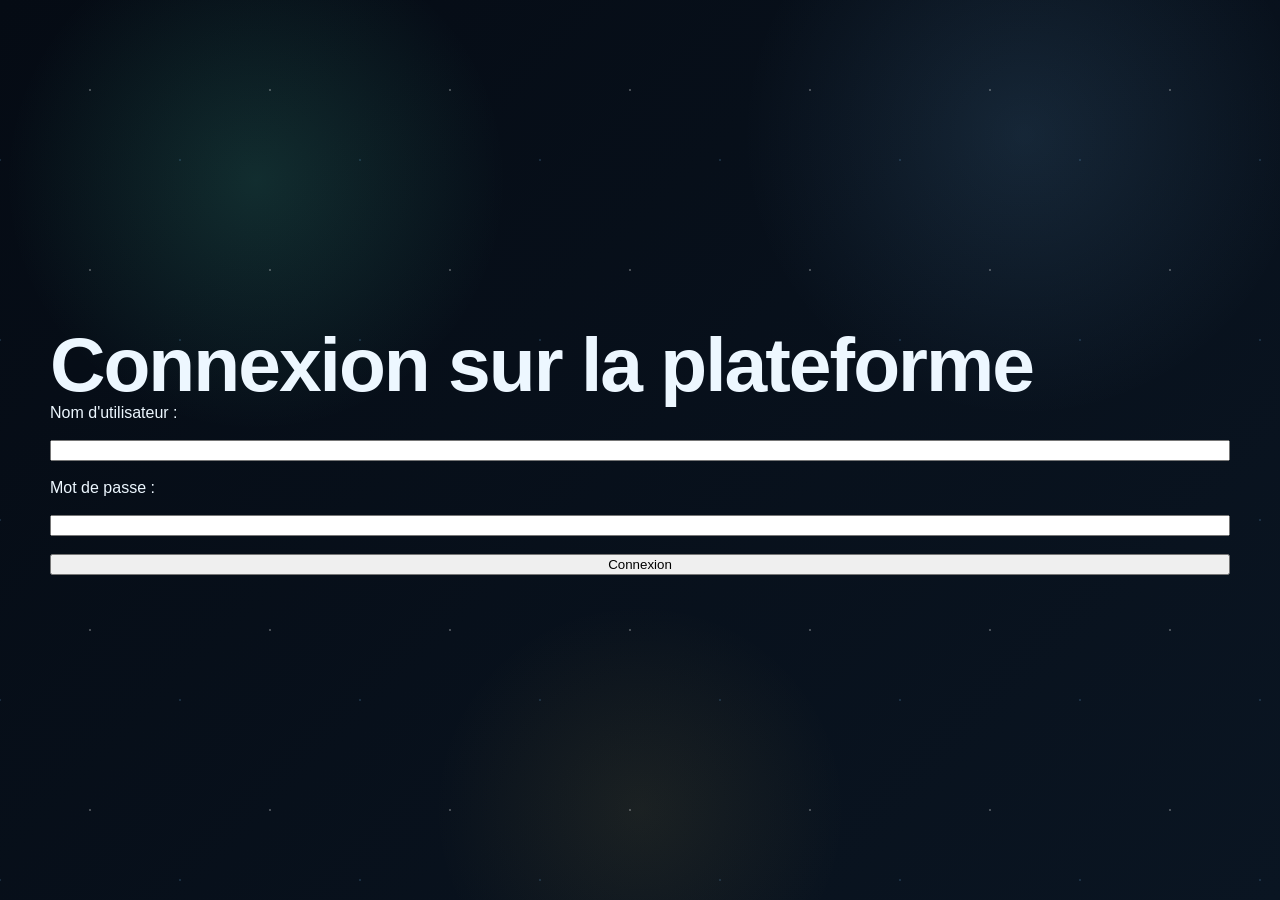
==== connexion.html @ 390a9de3 "Ajout connexion" ====
<!DOCTYPE html>
<html lang="fr">
<head>
  <meta charset="UTF-8" />
  <meta name="viewport" content="width=device-width, initial-scale=1.0" />
  <title>Connexion</title>
  <link rel="stylesheet" href="index.css">
</head>
<body class="auth-page">
<main class="container">
  <section class="auth-section">
    <h1>Connexion sur la plateforme</h1>
    <form action="connexion.html" method="post" class="auth-form">
      <label for="username">Nom d'utilisateur :</label>
      <input type="text" id="username" name="username" required>

      <label for="password">Mot de passe :</label>
      <input type="password" id="password" name="password" required>

      <button type="submit">Connexion</button>
    </form>
  </section>
</body>
</html>
---- index.css ----
:root {
      --bg: #050b14;
      --bg-2: #0a1522;
      --panel: rgba(12, 24, 34, 0.82);
      --panel-strong: rgba(18, 36, 49, 0.96);
      --primary: #58f0c3;
      --primary-2: #7cc7ff;
      --accent: #f4d35e;
      --text: #edf7ff;
      --muted: #b7d4e7;
      --line: rgba(124, 199, 255, 0.22);
      --shadow: rgba(0, 0, 0, 0.4);
    }

    * { box-sizing: border-box; }

    html { scroll-behavior: smooth; }

    body {
      margin: 0;
      font-family: Arial, Helvetica, sans-serif;
      color: var(--text);
      background:
        radial-gradient(circle at 20% 20%, rgba(88, 240, 195, 0.14), transparent 20%),
        radial-gradient(circle at 80% 15%, rgba(124, 199, 255, 0.12), transparent 22%),
        radial-gradient(circle at 50% 90%, rgba(244, 211, 94, 0.08), transparent 20%),
        linear-gradient(135deg, var(--bg), var(--bg-2));
      min-height: 100vh;
      position: relative;
      overflow-x: hidden;
    }

    body::before {
      content: "";
      position: fixed;
      inset: 0;
      background-image:
        radial-gradient(circle, rgba(255,255,255,0.8) 1px, transparent 1.2px),
        radial-gradient(circle, rgba(124,199,255,0.5) 1px, transparent 1.5px);
      background-size: 180px 180px;
      background-position: 0 0, 90px 70px;
      opacity: 0.32;
      pointer-events: none;
    }

    a { text-decoration: none; }

    .container {
      width: min(1180px, calc(100% - 32px));
      margin: 0 auto;
      position: relative;
      z-index: 1;
    }

    header {
      position: sticky;
      top: 0;
      z-index: 10;
      background: rgba(5, 11, 20, 0.8);
      backdrop-filter: blur(14px);
      border-bottom: 1px solid var(--line);
    }

    .nav {
      display: flex;
      align-items: center;
      justify-content: space-between;
      gap: 18px;
      min-height: 78px;
    }

    .brand {
      display: flex;
      align-items: center;
      gap: 12px;
      font-weight: bold;
      letter-spacing: 1.5px;
      color: var(--text);
      font-size: 1.1rem;
    }

    .brand-logo {
      width: 54px;
      height: 54px;
      object-fit: contain;
      display: block;
      filter: drop-shadow(0 0 12px rgba(88, 240, 195, 0.35));
    }

    .brand-dot {
      display: none;
    }

    .nav-menu {
      display: flex;
      align-items: center;
      gap: 18px;
      list-style: none;
      margin: 0;
      padding: 0;
    }

    .nav-item {
      position: relative;
    }

    .nav-item > a,
    .nav-item > button {
      color: var(--muted);
      background: transparent;
      border: none;
      font: inherit;
      cursor: pointer;
      padding: 12px 14px;
      border-radius: 10px;
      transition: 0.2s ease;
    }

    .nav-item > a:hover,
    .nav-item > button:hover,
    .nav-item:hover > button {
      color: var(--text);
      background: rgba(124, 199, 255, 0.08);
    }

    .dropdown {
      position: absolute;
      top: calc(100% + 12px);
      left: 0;
      min-width: 220px;
      background: var(--panel-strong);
      border: 1px solid var(--line);
      border-radius: 16px;
      box-shadow: 0 18px 40px var(--shadow);
      opacity: 0;
      visibility: hidden;
      transform: translateY(8px);
      transition: 0.2s ease;
      padding: 10px;
    }

    .nav-item:hover .dropdown,
    .nav-item:focus-within .dropdown {
      opacity: 1;
      visibility: visible;
      transform: translateY(0);
    }

    .dropdown a {
      display: block;
      padding: 12px 14px;
      border-radius: 10px;
      color: var(--text);
      background: transparent;
    }

    .dropdown a:hover {
      background: rgba(88, 240, 195, 0.08);
    }

    .nav-cta {
      background: linear-gradient(135deg, var(--primary), var(--primary-2));
      color: #041b14;
      font-weight: bold;
      border: none;
      border-radius: 999px;
      padding: 12px 18px;
      cursor: pointer;
    }

   .hero {
      padding: 90px 0 60px;
      display: grid;
      grid-template-columns: 1.2fr 0.8fr;
      gap: 32px;
      align-items: center;
    }

    .hero-copy {
      padding: 20px 0;
    }

    .eyebrow {
      display: inline-block;
      padding: 8px 15px;
      border: 1px solid var(--line);
      border-radius: 999px;
      background: rgba(88, 240, 195, 0.08);
      color: var(--primary);
      font-size: 0.75rem;
      letter-spacing: 2px;
      text-transform: uppercase;
      margin-bottom: 22px;
    }

    h1 {
      margin: 0;
      font-size: clamp(2.7rem, 6vw, 5.2rem);
      line-height: 1.04;
      letter-spacing: -2px;
    }

    .highlight {
      color: var(--primary);
      text-shadow: 0 0 20px rgba(88, 240, 195, 0.55);
    }

    .highlight-alt {
      color: var(--primary-2);
      text-shadow: 0 0 20px rgba(124, 199, 255, 0.7);
    }

    .hero-copy p {
      color: var(--muted);
      font-size: 1.08rem;
      line-height: 1.8;
      max-width: 680px;
      margin: 26px 0 30px;
    }

    .project-visual {
      float: right;
      width: min(220px, 34vw);
      max-width: 260px;
      margin: 0 0 20px 28px;
      display: block;
      filter: drop-shadow(0 0 18px rgba(88, 240, 195, 0.28));
    }

    .cta-row {
      display: flex;
      align-items: center;
      gap: 18px;
      flex-wrap: wrap;
      clear: both;
    }

    .cta {
      display: inline-block;
      background: linear-gradient(135deg, var(--primary), var(--primary-2));
      color: #031a15;
      font-weight: bold;
      border-radius: 999px;
      padding: 15px 24px;
      box-shadow: 0 12px 28px rgba(88, 240, 195, 0.15);
    }

    .secondary-btn {
      display: inline-block;
      border: 1px solid var(--line);
      color: var(--text);
      border-radius: 999px;
      padding: 15px 24px;
      background: rgba(255, 255, 255, 0.02);
    }

    .hero-panel {
      background: linear-gradient(180deg, rgba(17, 35, 46, 0.92), rgba(8, 18, 27, 0.96));
      border: 1px solid var(--line);
      border-radius: 24px;
      box-shadow: 0 28px 60px var(--shadow);
      padding: 22px;
      position: relative;
      overflow: hidden;
    }

    .hero-panel::before {
      content: "";
      position: absolute;
      inset: 0;
      background: linear-gradient(135deg, rgba(88, 240, 195, 0.08), transparent 40%, rgba(124, 199, 255, 0.08));
      pointer-events: none;
    }

    .panel-top {
      position: relative;
      display: flex;
      justify-content: space-between;
      align-items: center;
      margin-bottom: 18px;
      color: var(--muted);
      font-size: 0.9rem;
    }

    .status-pill {
      display: inline-flex;
      align-items: center;
      gap: 8px;
      border: 1px solid rgba(88,240,195,0.2);
      background: rgba(88,240,195,0.08);
      color: var(--primary);
      border-radius: 999px;
      padding: 8px 12px;
      font-size: 0.8rem;
    }

 


  
    .features {
      padding: 20px 0 50px;
      display: grid;
      grid-template-columns: repeat(3, minmax(220px, 1fr));
      gap: 22px;
    }

    .card {
      background: rgba(12, 23, 32, 0.8);
      border: 1px solid var(--line);
      border-radius: 18px;
      padding: 26px 22px;
      box-shadow: 0 18px 40px rgba(0,0,0,0.18);
    }

    .card h2 {
      margin: 0 0 10px;
      color: var(--accent);
      font-size: 1.25rem;
    }

    .card p {
      margin: 0;
      color: var(--muted);
      line-height: 1.7;
    }
/* Page de Connexion */
    .auth-page {
      min-height: 100vh;
      display: flex;
      align-items: center;
      justify-content: center;
      padding: 24px;
    }

    .auth-wrapper {
      width: min(100%, 430px);
    }

    .auth-card {
      background: rgba(12, 24, 34, 0.8);
      border: 1px solid var(--line);
      border-radius: 22px;
      box-shadow: 0 28px 60px rgba(0, 0, 0, 0.28);
      padding: 30px 26px;
      backdrop-filter: blur(12px);
    }

    .auth-header {
      text-align: center;
      margin-bottom: 26px;
    }

    .auth-header h1 {
      font-size: clamp(2rem, 5vw, 2.8rem);
      margin: 16px 0 0;
      letter-spacing: -1px;
    }

    .auth-form {
      display: flex;
      flex-direction: column;
      gap: 18px;
    }

    .field {
      display: flex;
      flex-direction: column;
      gap: 10px;
      color: var(--muted);
      font-size: 0.95rem;
    }

    .field input {
      width: 100%;
      background: rgba(7, 16, 24, 0.7);
      border: 1px solid rgba(124, 199, 255, 0.25);
      border-radius: 12px;
      padding: 14px 16px;
      color: var(--text);
      font-size: 1rem;
      outline: none;
      transition: border-color 0.2s ease, box-shadow 0.2s ease;
    }

    .field input:focus {
      border-color: rgba(88, 240, 195, 0.8);
      box-shadow: 0 0 0 3px rgba(88, 240, 195, 0.12);
    }

    .field input::placeholder {
      color: rgba(183, 212, 231, 0.7);
    }

    .auth-submit {
      width: 100%;
      margin-top: 8px;
      border: none;
      padding: 15px 18px;
      font-size: 1rem;
    }

    .auth-link {
      margin-top: 20px;
      text-align: center;
    }

    .auth-link a {
      color: var(--primary-2);
      text-decoration: none;
      font-weight: 600;
    }

    .auth-link a:hover {
      text-decoration: underline;
    }
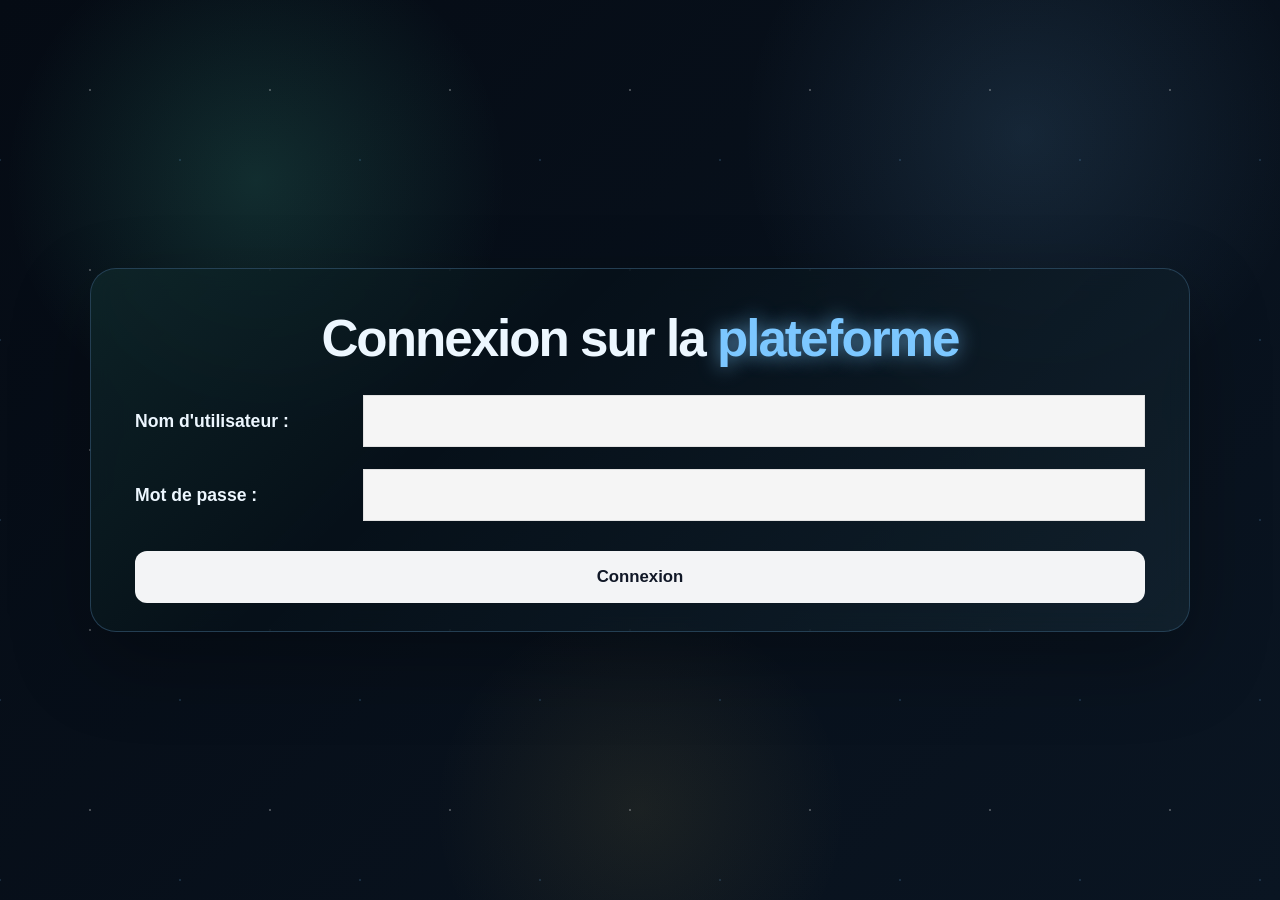
==== commit 1242d722: "connexion_utilisateur" ====
--- a/connexion.html
+++ b/connexion.html
@@ -4,21 +4,27 @@
   <meta charset="UTF-8" />
   <meta name="viewport" content="width=device-width, initial-scale=1.0" />
   <title>Connexion</title>
-  <link rel="stylesheet" href="index.css">
+  <link rel="stylesheet" href="index.css" />
 </head>
 <body class="auth-page">
-<main class="container">
-  <section class="auth-section">
-    <h1>Connexion sur la plateforme</h1>
-    <form action="connexion.html" method="post" class="auth-form">
-      <label for="username">Nom d'utilisateur :</label>
-      <input type="text" id="username" name="username" required>
+  <main class="auth-shell">
+    <section class="auth-panel">
+      <h1 class="auth-header">Connexion sur la <span class="highlight-alt">plateforme</span></h1>
 
-      <label for="password">Mot de passe :</label>
-      <input type="password" id="password" name="password" required>
+      <form action="#" method="post" class="auth-form">
+        <div class="field">
+          <label for="username">Nom d'utilisateur :</label>
+          <input type="text" id="username" name="username" required />
+        </div>
 
-      <button type="submit">Connexion</button>
-    </form>
-  </section>
+        <div class="field">
+          <label for="password">Mot de passe :</label>
+          <input type="password" id="password" name="password" required />
+        </div>
+
+        <button type="submit" class="auth-submit">Connexion</button>
+      </form>
+    </section>
+  </main>
 </body>
 </html>
--- a/index.css
+++ b/index.css
@@ -330,74 +330,110 @@
       display: flex;
       align-items: center;
       justify-content: center;
-      padding: 24px;
-    }
-
-    .auth-wrapper {
-      width: min(100%, 430px);
-    }
-
-    .auth-card {
-      background: rgba(12, 24, 34, 0.8);
-      border: 1px solid var(--line);
-      border-radius: 22px;
-      box-shadow: 0 28px 60px rgba(0, 0, 0, 0.28);
-      padding: 30px 26px;
+      padding: 32px 24px;
+    }
+
+    .auth-shell {
+      width: min(100%, 1180px);
+      display: flex;
+      justify-content: center;
+    }
+
+    .auth-panel {
+      width: min(100%, 1100px);
+      background: rgba(7, 18, 26, 0.76);
+      border: 1px solid rgba(124, 199, 255, 0.25);
+      border-radius: 26px;
+      padding: 42px 44px 28px;
+      box-shadow: 0 30px 80px rgba(0, 0, 0, 0.28);
       backdrop-filter: blur(12px);
+      position: relative;
+      overflow: hidden;
+    }
+
+    .auth-panel::before {
+      content: "";
+      position: absolute;
+      inset: 0;
+      background: linear-gradient(135deg, rgba(88, 240, 195, 0.08), transparent 35%, rgba(124, 199, 255, 0.08));
+      pointer-events: none;
     }
 
     .auth-header {
+      position: relative;
+      z-index: 1;
       text-align: center;
-      margin-bottom: 26px;
-    }
-
-    .auth-header h1 {
-      font-size: clamp(2rem, 5vw, 2.8rem);
-      margin: 16px 0 0;
-      letter-spacing: -1px;
+      margin: 0 0 28px;
+      font-size: clamp(2.5rem, 4vw, 4rem);
+      line-height: 1.1;
+      letter-spacing: -2px;
+      color: var(--text);
+      font-weight: 800;
     }
 
     .auth-form {
+      position: relative;
+      z-index: 1;
       display: flex;
       flex-direction: column;
+      gap: 22px;
+    }
+
+    .field {
+      display: grid;
+      grid-template-columns: minmax(180px, 210px) 1fr;
+      align-items: center;
       gap: 18px;
-    }
-
-    .field {
-      display: flex;
-      flex-direction: column;
-      gap: 10px;
-      color: var(--muted);
-      font-size: 0.95rem;
+      color: var(--text);
+      font-size: 1.1rem;
+    }
+
+    .field label {
+      font-weight: 700;
+      color: var(--text);
+      letter-spacing: 0;
     }
 
     .field input {
       width: 100%;
-      background: rgba(7, 16, 24, 0.7);
-      border: 1px solid rgba(124, 199, 255, 0.25);
-      border-radius: 12px;
-      padding: 14px 16px;
-      color: var(--text);
-      font-size: 1rem;
+      min-height: 52px;
+      background: #f5f5f5;
+      border: none;
       outline: none;
-      transition: border-color 0.2s ease, box-shadow 0.2s ease;
+      border-radius: 0;
+      padding: 0 16px;
+      color: #111827;
+      font-size: 1.05rem;
+      box-shadow: inset 0 0 0 1px rgba(0, 0, 0, 0.08);
+      transition: box-shadow 0.2s ease, transform 0.2s ease;
     }
 
     .field input:focus {
-      border-color: rgba(88, 240, 195, 0.8);
-      box-shadow: 0 0 0 3px rgba(88, 240, 195, 0.12);
+      box-shadow: inset 0 0 0 2px rgba(88, 240, 195, 0.7), 0 0 0 3px rgba(88, 240, 195, 0.15);
+      transform: translateY(-1px);
     }
 
     .field input::placeholder {
-      color: rgba(183, 212, 231, 0.7);
+      color: rgba(17, 24, 39, 0.5);
     }
 
     .auth-submit {
-      width: 100%;
+      width: min(100%, 100%);
       margin-top: 8px;
       border: none;
-      padding: 15px 18px;
-      font-size: 1rem;
+      border-radius: 12px;
+      background: #f3f4f6;
+      color: #111827;
+      font-weight: 700;
+      font-size: 1.05rem;
+      padding: 16px 18px;
+      cursor: pointer;
+      transition: transform 0.2s ease, box-shadow 0.2s ease;
+    }
+
+    .auth-submit:hover {
+      transform: translateY(-1px);
+      box-shadow: 0 12px 24px rgba(255, 255, 255, 0.12);
     }
 
     .auth-link {
@@ -414,3 +450,18 @@
     .auth-link a:hover {
       text-decoration: underline;
     }
+
+    @media (max-width: 760px) {
+      .auth-panel {
+        padding: 30px 22px 24px;
+      }
+
+      .field {
+        grid-template-columns: 1fr;
+        gap: 10px;
+      }
+
+      .field label {
+        font-size: 1rem;
+      }
+    }
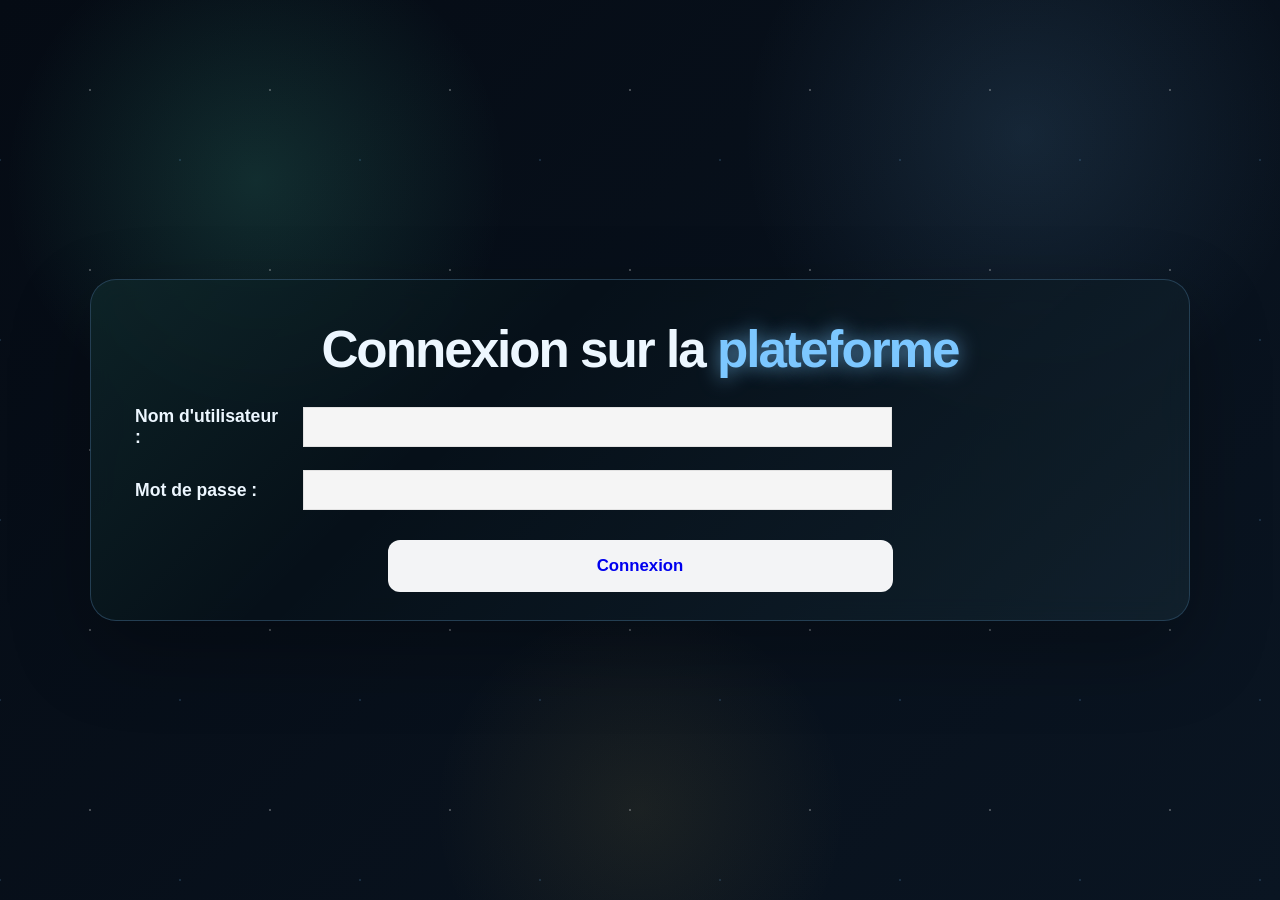
==== commit dd16a86f: "ajout fonctionnalité" ====
--- a/connexion.html
+++ b/connexion.html
@@ -22,7 +22,7 @@
           <input type="password" id="password" name="password" required />
         </div>
 
-        <button type="submit" class="auth-submit">Connexion</button>
+        <button type="submit" class="auth-submit"><a href="gestionnaire.html">Connexion</a></button>
       </form>
     </section>
   </main>
--- a/index.css
+++ b/index.css
@@ -220,11 +220,11 @@
 
     .project-visual {
       float: right;
-      width: min(220px, 34vw);
-      max-width: 260px;
+      width: min(300px, 34vw);
+      max-width: 400px;
       margin: 0 0 20px 28px;
       display: block;
-      filter: drop-shadow(0 0 18px rgba(88, 240, 195, 0.28));
+      filter: drop-shadow(0 0 18px rgba(27, 126, 219, 0.28));
     }
 
     .cta-row {
@@ -324,6 +324,76 @@
       color: var(--muted);
       line-height: 1.7;
     }
+
+    .mission-page {
+      min-height: 100vh;
+      display: flex;
+      align-items: center;
+      justify-content: center;
+      padding: 40px 20px;
+    }
+
+    .mission-container {
+      width: min(1200px, 100%);
+    }
+
+    .mission-header {
+      text-align: center;
+      margin-bottom: 42px;
+    }
+
+    .mission-header h1 {
+      margin: 10px 0 18px;
+    }
+
+    .mission-grid {
+      display: grid;
+      grid-template-columns: 1fr 1.2fr 1fr;
+      gap: 28px;
+      align-items: stretch;
+      justify-items: center;
+    }
+
+    .mission-card {
+      background: rgba(12, 23, 32, 0.82);
+      border: 1px solid var(--line);
+      border-radius: 22px;
+      box-shadow: 0 18px 40px rgba(0, 0, 0, 0.18);
+      padding: 28px 22px;
+      min-height: 260px;
+      width: 100%;
+      display: flex;
+      flex-direction: column;
+      justify-content: center;
+      transition: transform 0.2s ease, border-color 0.2s ease;
+    }
+
+    .mission-card:hover {
+      transform: translateY(-4px);
+      border-color: rgba(88, 240, 195, 0.4);
+    }
+
+    .mission-card-center {
+      transform: scale(1.04);
+      border-color: rgba(88, 240, 195, 0.28);
+      background: linear-gradient(180deg, rgba(17, 35, 46, 0.92), rgba(8, 18, 27, 0.96));
+    }
+
+    .mission-card h2 {
+      margin: 0 0 16px;
+      color: var(--accent);
+      font-size: 1.5rem;
+      text-align: center;
+    }
+
+    .mission-card p {
+      margin: 0;
+      color: var(--muted);
+      line-height: 1.8;
+      text-align: center;
+      font-size: 1rem;
+    }
+
 /* Page de Connexion */
     .auth-page {
       min-height: 100vh;
@@ -381,7 +451,7 @@
 
     .field {
       display: grid;
-      grid-template-columns: minmax(180px, 210px) 1fr;
+      grid-template-columns: minmax(150px, 0px) 1fr;
       align-items: center;
       gap: 18px;
       color: var(--text);
@@ -395,8 +465,9 @@
     }
 
     .field input {
-      width: 100%;
-      min-height: 52px;
+      width: 70%;
+      min-height: 40px;
+      align-self: center;
       background: #f5f5f5;
       border: none;
       outline: none;
@@ -418,9 +489,10 @@
     }
 
     .auth-submit {
-      width: min(100%, 100%);
+      width: min(50%, 100%);
       margin-top: 8px;
       border: none;
+      align-self: center;
       border-radius: 12px;
       background: #f3f4f6;
       color: #111827;
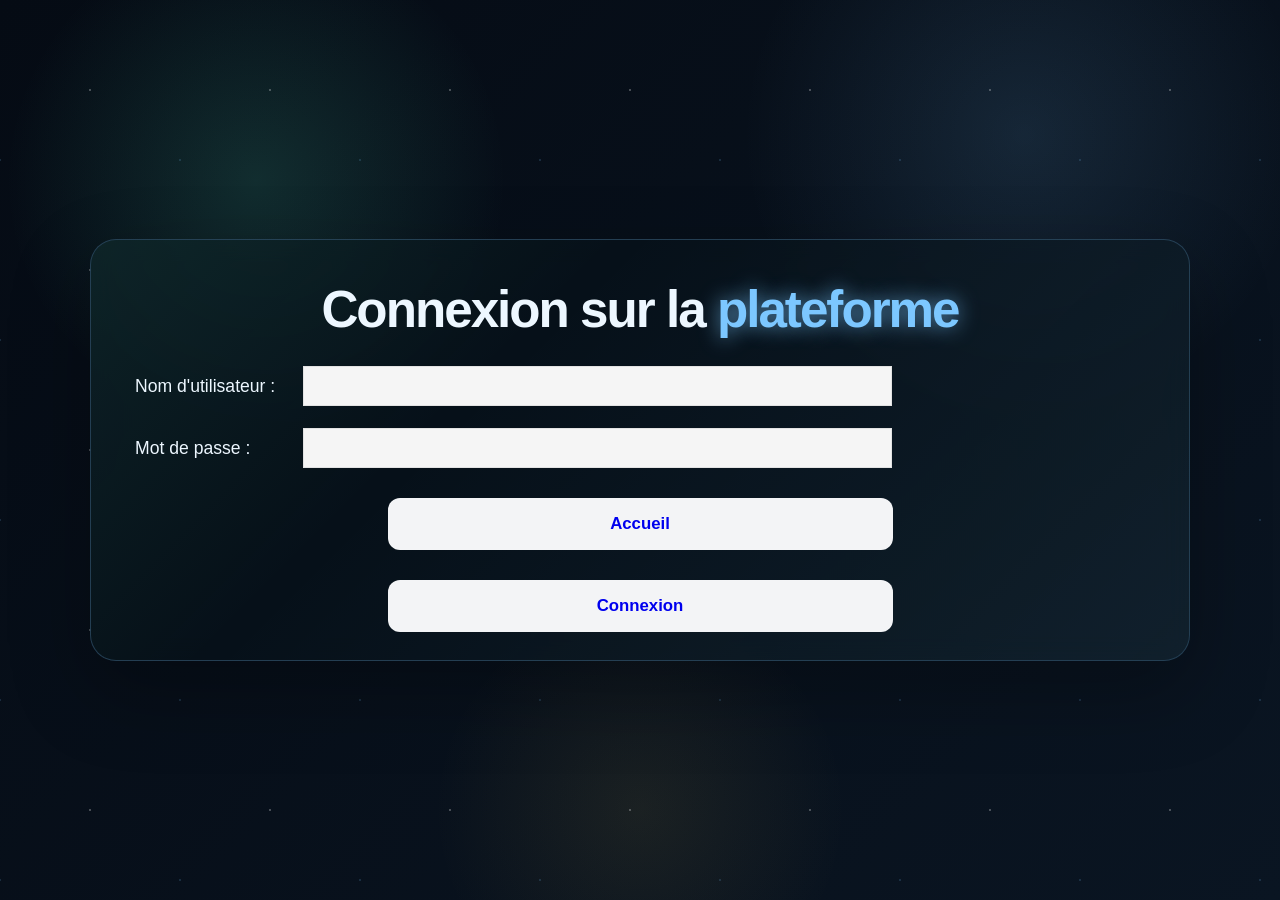
==== commit e9cb9621: "Nouvelle page" ====
--- a/connexion.html
+++ b/connexion.html
@@ -21,7 +21,7 @@
           <label for="password">Mot de passe :</label>
           <input type="password" id="password" name="password" required />
         </div>
-
+        <button class="auth-submit"> <a href="index.html">Accueil</a></button>
         <button type="submit" class="auth-submit"><a href="gestionnaire.html">Connexion</a></button>
       </form>
     </section>
--- a/index.css
+++ b/index.css
@@ -346,6 +346,54 @@
       margin: 10px 0 18px;
     }
 
+    .people-grid {
+      display: grid;
+      grid-template-columns: repeat(4, minmax(180px, 1fr));
+      gap: 28px;
+      align-items: stretch;
+      justify-items: center;
+    }
+
+    .people-card {
+      width: 100%;
+      background: rgba(12, 23, 32, 0.82);
+      border: 1px solid var(--line);
+      border-radius: 24px;
+      box-shadow: 0 18px 40px rgba(0, 0, 0, 0.18);
+      padding: 24px 18px 20px;
+      text-align: center;
+      transition: transform 0.2s ease, border-color 0.2s ease;
+    }
+
+    .people-card:hover {
+      transform: translateY(-4px);
+      border-color: rgba(88, 240, 195, 0.4);
+    }
+
+    .people-photo {
+      width: 160px;
+      height: 160px;
+      object-fit: cover;
+      border-radius: 50%;
+      border: 4px solid rgba(88, 240, 195, 0.35);
+      box-shadow: 0 12px 24px rgba(88, 240, 195, 0.12);
+      display: block;
+      margin: 0 auto 18px;
+    }
+
+    .people-name {
+      margin: 0 0 8px;
+      font-size: 1.25rem;
+      color: var(--text);
+    }
+
+    .people-role {
+      margin: 0;
+      color: var(--muted);
+      line-height: 1.6;
+      font-size: 0.98rem;
+    }
+
     .mission-grid {
       display: grid;
       grid-template-columns: 1fr 1.2fr 1fr;
@@ -394,6 +442,23 @@
       font-size: 1rem;
     }
 
+    @media (max-width: 900px) {
+      .people-grid {
+        grid-template-columns: repeat(2, minmax(180px, 1fr));
+      }
+    }
+
+    @media (max-width: 560px) {
+      .people-grid {
+        grid-template-columns: 1fr;
+      }
+
+      .people-photo {
+        width: 140px;
+        height: 140px;
+      }
+    }
+
 /* Page de Connexion */
     .auth-page {
       min-height: 100vh;
@@ -459,7 +524,7 @@
     }
 
     .field label {
-      font-weight: 700;
+      font-weight: 500;
       color: var(--text);
       letter-spacing: 0;
     }
